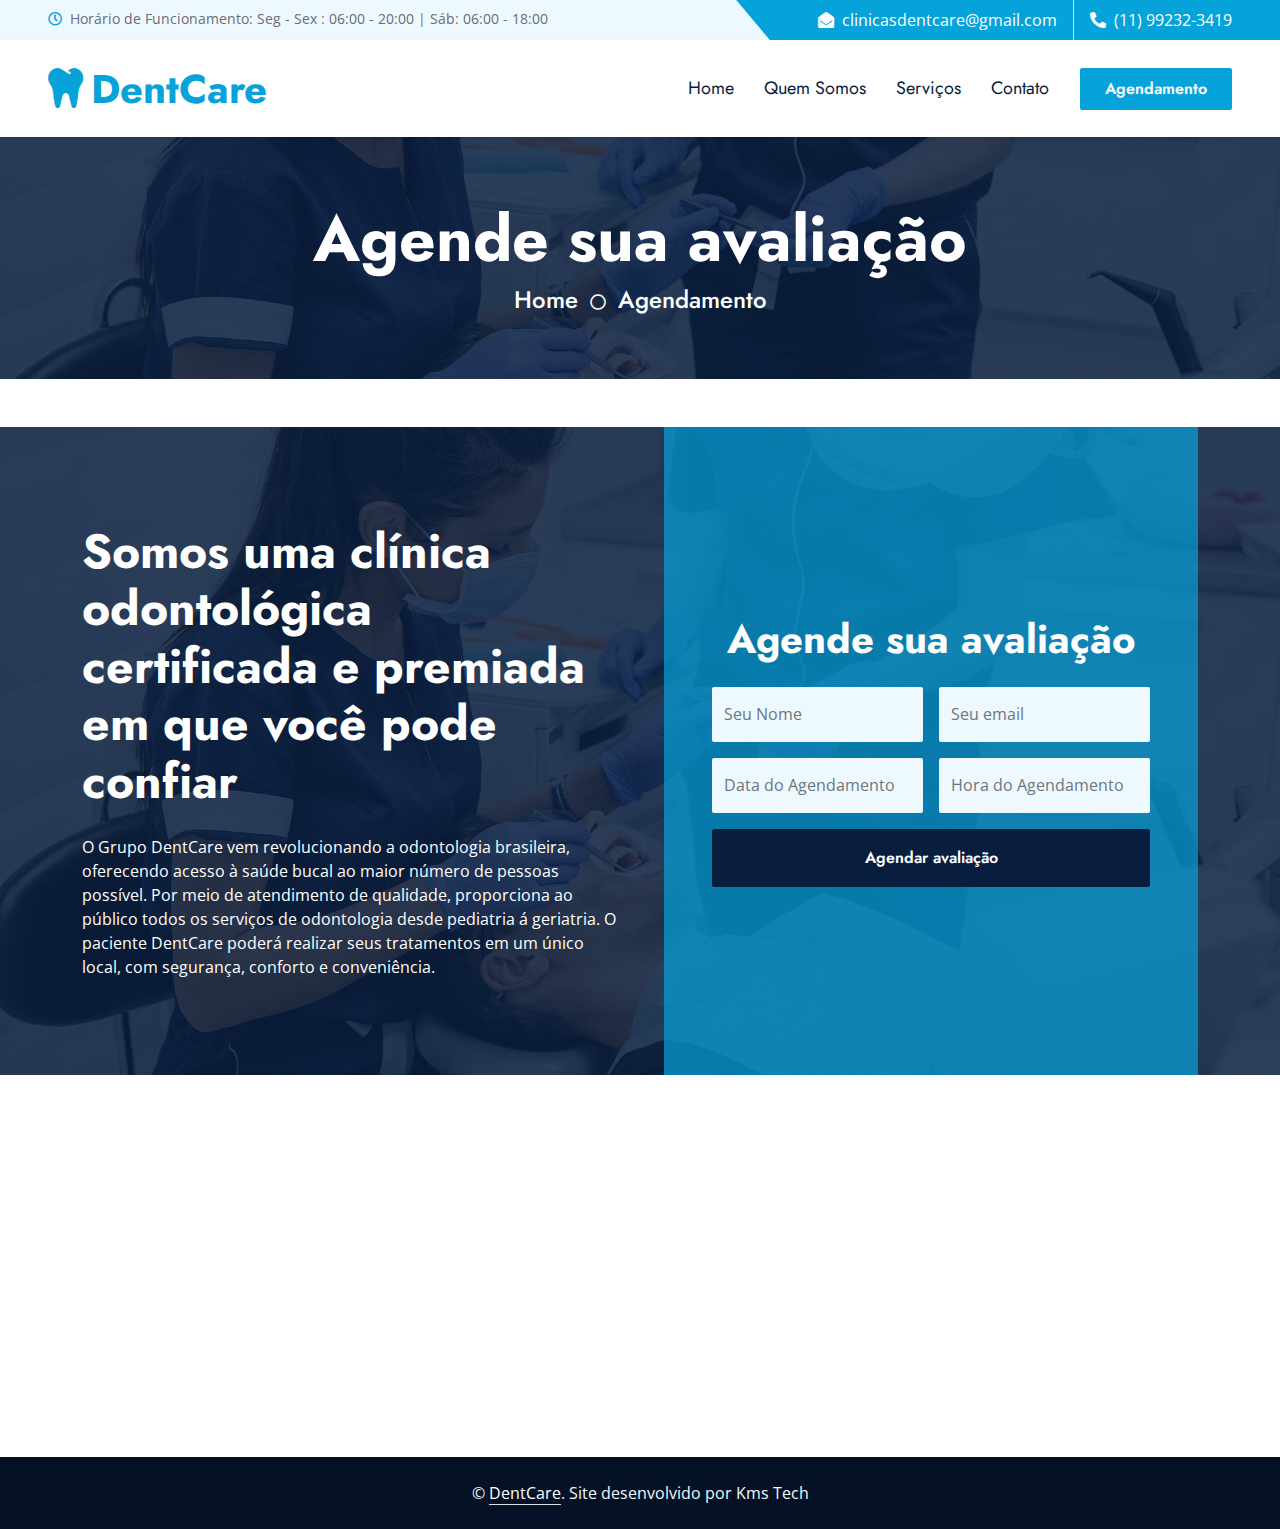
==== agendamento.html @ 5cb548e7 "primeiro projeto" ====
<!DOCTYPE html>
<html lang="en">

<head>
    <meta charset="utf-8">
    <title>DentCare - Clínica Odontológica</title>
    <meta content="width=device-width, initial-scale=1.0" name="viewport">
    <meta content="Free HTML Templates" name="keywords">
    <meta content="Free HTML Templates" name="description">

    <!-- Favicon -->
    <link href="img/favicon.ico" rel="icon">

    <!-- Google Web Fonts -->
    <link rel="preconnect" href="https://fonts.gstatic.com">
    <link href="https://fonts.googleapis.com/css2?family=Jost:wght@500;600;700&family=Open+Sans:wght@400;600&display=swap" rel="stylesheet"> 

    <!-- Icon Font Stylesheet -->
    <link href="https://cdnjs.cloudflare.com/ajax/libs/font-awesome/5.10.0/css/all.min.css" rel="stylesheet">
    <link href="https://cdn.jsdelivr.net/npm/bootstrap-icons@1.4.1/font/bootstrap-icons.css" rel="stylesheet">

    <!-- Libraries Stylesheet -->
    <link href="lib/owlcarousel/assets/owl.carousel.min.css" rel="stylesheet">
    <link href="lib/animate/animate.min.css" rel="stylesheet">
    <link href="lib/tempusdominus/css/tempusdominus-bootstrap-4.min.css" rel="stylesheet" />
    <link href="lib/twentytwenty/twentytwenty.css" rel="stylesheet" />

    <!-- Customized Bootstrap Stylesheet -->
    <link href="css/bootstrap.min.css" rel="stylesheet">

    <!-- Template Stylesheet -->
    <link href="css/style.css" rel="stylesheet">
</head>

<body>
    <!-- Spinner Start -->
    <div id="spinner" class="show bg-white position-fixed translate-middle w-100 vh-100 top-50 start-50 d-flex align-items-center justify-content-center">
        <div class="spinner-grow text-primary m-1" role="status">
            <span class="sr-only">Loading...</span>
        </div>
        <div class="spinner-grow text-dark m-1" role="status">
            <span class="sr-only">Loading...</span>
        </div>
        <div class="spinner-grow text-secondary m-1" role="status">
            <span class="sr-only">Loading...</span>
        </div>
    </div>
    <!-- Spinner End -->

 <!-- Topbar Start -->
 <div class="container-fluid bg-light ps-5 pe-0 d-none d-lg-block">
    <div class="row gx-0">
        <div class="col-md-6 text-center text-lg-start mb-2 mb-lg-0">
            <div class="d-inline-flex align-items-center">
                <small class="py-2"><i class="far fa-clock text-primary me-2"></i>Horário de Funcionamento: Seg -
                    Sex : 06:00 - 20:00 | Sáb: 06:00 - 18:00 </small>
            </div>
        </div>
        <div class="col-md-6 text-center text-lg-end">
            <div class="position-relative d-inline-flex align-items-center bg-primary text-white top-shape px-5">
                <div class="me-3 pe-3 border-end py-2">
                    <p class="m-0"><i class="fa fa-envelope-open me-2"></i>clinicasdentcare@gmail.com</p>
                </div>
                <div class="py-2">
                    <p class="m-0"><i class="fa fa-phone-alt me-2"></i>(11) 99232-3419</p>
                </div>
            </div>
        </div>
    </div>
</div>
<!-- Topbar End -->


     <!-- Navbar Start -->
    <nav class="navbar navbar-expand-lg bg-white navbar-light shadow-sm px-5 py-3 py-lg-0">
        <a href="index.html" class="navbar-brand p-0">
            <h1 class="m-0 text-primary"><i class="fa fa-tooth me-2"></i>DentCare</h1>
        </a>
        <button class="navbar-toggler" type="button" data-bs-toggle="collapse" data-bs-target="#navbarCollapse">
            <span class="navbar-toggler-icon"></span>
        </button>
        <div class="collapse navbar-collapse" id="navbarCollapse">
            <div class="navbar-nav ms-auto py-0">
                <a href="index.html" class="nav-item nav-link">Home</a>
                <a href="quemsomos.html" class="nav-item nav-link active">Quem Somos</a>
                <a href="servicos.html" class="nav-item nav-link">Serviços</a>
                <a href="contato.html" class="nav-item nav-link">Contato</a>
            </div>
            <a href="agendamento.html" class="btn btn-primary py-2 px-4 ms-3">Agendamento</a>
        </div>
    </nav>
    <!-- Navbar End -->

    <!-- Hero Start -->
    <div class="container-fluid bg-primary py-5 hero-header mb-5">
        <div class="row py-3">
            <div class="col-12 text-center">
                <h1 class="display-3 text-white animated zoomIn">Agende sua avaliação</h1>
                <a href="./index.html" class="h4 text-white">Home</a>
                <i class="far fa-circle text-white px-2"></i>
                <a href="agendamento.html" class="h4 text-white">Agendamento</a>
            </div>
        </div>
    </div>
    <!-- Hero End -->


   <!-- Appointment Start -->
   <div class="container-fluid bg-primary bg-appointment my-5 wow fadeInUp" data-wow-delay="0.1s">
    <div class="container">
        <div class="row gx-5">
            <div class="col-lg-6 py-5">
                <div class="py-5">
                    <h1 class="display-5 text-white mb-4">Somos uma clínica odontológica certificada e premiada em
                        que você pode confiar</h1>
                    <p class="text-white mb-0">O Grupo DentCare vem revolucionando a odontologia brasileira,
                        oferecendo acesso à saúde bucal ao maior número de pessoas possível.
                        Por meio de atendimento de qualidade, proporciona ao público todos os serviços de
                        odontologia desde pediatria á geriatria.
                        O paciente DentCare poderá realizar seus tratamentos em um único local, com segurança,
                        conforto e conveniência.
                </div>
            </div>
            <div class="col-lg-6">
                <div class="appointment-form h-100 d-flex flex-column justify-content-center text-center p-5 wow zoomIn"
                    data-wow-delay="0.6s">
                    <h1 class="text-white mb-4">Agende sua avaliação</h1>
                    <form>
                        <div class="row g-3">

                            <div class="col-12 col-sm-6">
                                <input type="text" class="form-control bg-light border-0" placeholder="Seu Nome"
                                    style="height: 55px;">
                            </div>
                            <div class="col-12 col-sm-6">
                                <input type="email" class="form-control bg-light border-0" placeholder="Seu email"
                                    style="height: 55px;">
                            </div>
                            <div class="col-12 col-sm-6">
                                <div class="date" id="date1" data-target-input="nearest">
                                    <input type="text" class="form-control bg-light border-0 datetimepicker-input"
                                        placeholder="Data do Agendamento" data-target="#date1"
                                        data-toggle="datetimepicker" style="height: 55px;">
                                </div>
                            </div>
                            <div class="col-12 col-sm-6">
                                <div class="time" id="time1" data-target-input="nearest">
                                    <input type="text" class="form-control bg-light border-0 datetimepicker-input"
                                        placeholder="Hora do Agendamento" data-target="#time1"
                                        data-toggle="datetimepicker" style="height: 55px;">
                                </div>
                            </div>
                            <div class="col-12">
                                <button class="btn btn-dark w-100 py-3" type="submit">Agendar avaliação</button>
                            </div>
                        </div>
                    </form>
                </div>
            </div>
        </div>
    </div>
</div>
<!-- Appointment End -->
    <br>
    <br>
     <!-- Footer Start -->
     <div class="container-fluid bg-dark text-light py-5 wow fadeInUp" data-wow-delay="0.3s" style="margin-top: -75px;">
        <div class="container pt-5">
            <div class="row g-5 pt-4">
                <div class="col-lg-3 col-md-6">
                    <h4 class="text-white mb-4">Links Rápidos</h4>
                    <div class="d-flex flex-column justify-content-start">
                        <a class="text-light mb-2" href="./index.html"><i
                                class="bi bi-arrow-right text-primary me-2"></i>Home</a>
                        <a class="text-light mb-2" href="./quemsomos.html"><i
                                class="bi bi-arrow-right text-primary me-2"></i>Quem
                            Somos</a>
                        <a class="text-light mb-2" href="servicos.html"><i
                                class="bi bi-arrow-right text-primary me-2"></i>Serviços</a>
                        <a class="text-light" href="contato.html"><i
                                class="bi bi-arrow-right text-primary me-2"></i>Contato</a>
                    </div>
                </div>
                <div class="col-lg-3 col-md-6">
                    <h4 class="text-white mb-4">Visite Nosso Consultório</h4>
                    <p class="mb-2"><i class="bi bi-geo-alt text-primary me-2"></i>R. Marechal Deodoro, 456
                        São Paulo – SP</p>
                    <p class="mb-2"><i class="bi bi-envelope-open text-primary me-2"></i>clinicasdentcare@gmail.com
                    </p>
                    <p class="mb-0"><i class="bi bi-telephone text-primary me-2"></i>(11) 99232-3419
                    </p>
                </div>
                <div class="col-lg-3 col-md-6">
                    <h4 class="text-white mb-4">Nossas Redes Sociais</h4>
                    <div class="d-flex">
                        <a class="btn btn-lg btn-primary btn-lg-square rounded me-2" href="#"><i
                                class="fab fa-twitter fw-normal"></i></a>
                        <a class="btn btn-lg btn-primary btn-lg-square rounded me-2" href="#"><i
                                class="fab fa-facebook-f fw-normal"></i></a>
                        <a class="btn btn-lg btn-primary btn-lg-square rounded me-2" href="#"><i
                                class="fab fa-linkedin-in fw-normal"></i></a>
                        <a class="btn btn-lg btn-primary btn-lg-square rounded" href="#"><i
                                class="fab fa-instagram fw-normal"></i></a>
                    </div>
                </div>
            </div>
        </div>
    </div>
    <div class="container-fluid text-light py-4" style="background: #051225;">
        <div class="container">
            <div class="row g-0">
                <div class="col-md-6 text-center text-md-start">
                    <p class="mb-md-0">&copy; <a class="text-white border-bottom" href="#">DentCare</a>. Site
                        desenvolvido por Kms Tech</p>
                </div>

            </div>
        </div>
    </div>
    <!-- Footer End -->


    <!-- Back to Top -->
    <a href="#" class="btn btn-lg btn-primary btn-lg-square rounded back-to-top"><i class="bi bi-arrow-up"></i></a>


    <!-- JavaScript Libraries -->
    <script src="https://code.jquery.com/jquery-3.4.1.min.js"></script>
    <script src="https://cdn.jsdelivr.net/npm/bootstrap@5.0.0/dist/js/bootstrap.bundle.min.js"></script>
    <script src="lib/wow/wow.min.js"></script>
    <script src="lib/easing/easing.min.js"></script>
    <script src="lib/waypoints/waypoints.min.js"></script>
    <script src="lib/owlcarousel/owl.carousel.min.js"></script>
    <script src="lib/tempusdominus/js/moment.min.js"></script>
    <script src="lib/tempusdominus/js/moment-timezone.min.js"></script>
    <script src="lib/tempusdominus/js/tempusdominus-bootstrap-4.min.js"></script>
    <script src="lib/twentytwenty/jquery.event.move.js"></script>
    <script src="lib/twentytwenty/jquery.twentytwenty.js"></script>

    <!-- Template Javascript -->
    <script src="js/main.js"></script>
</body>

</html>
---- lib/twentytwenty/twentytwenty.css ----
.twentytwenty-horizontal .twentytwenty-handle:before, .twentytwenty-horizontal .twentytwenty-handle:after, .twentytwenty-vertical .twentytwenty-handle:before, .twentytwenty-vertical .twentytwenty-handle:after {
  content: " ";
  display: block;
  background: white;
  position: absolute;
  z-index: 30;
  -webkit-box-shadow: 0px 0px 12px rgba(51, 51, 51, 0.5);
  -moz-box-shadow: 0px 0px 12px rgba(51, 51, 51, 0.5);
  box-shadow: 0px 0px 12px rgba(51, 51, 51, 0.5); }

.twentytwenty-horizontal .twentytwenty-handle:before, .twentytwenty-horizontal .twentytwenty-handle:after {
  width: 3px;
  height: 9999px;
  left: 50%;
  margin-left: -1.5px; }

.twentytwenty-vertical .twentytwenty-handle:before, .twentytwenty-vertical .twentytwenty-handle:after {
  width: 9999px;
  height: 3px;
  top: 50%;
  margin-top: -1.5px; }

.twentytwenty-before-label, .twentytwenty-after-label, .twentytwenty-overlay {
  position: absolute;
  top: 0;
  width: 100%;
  height: 100%; }

.twentytwenty-before-label, .twentytwenty-after-label, .twentytwenty-overlay {
  -webkit-transition-duration: 0.5s;
  -moz-transition-duration: 0.5s;
  transition-duration: 0.5s; }

.twentytwenty-before-label, .twentytwenty-after-label {
  -webkit-transition-property: opacity;
  -moz-transition-property: opacity;
  transition-property: opacity; }

.twentytwenty-before-label:before, .twentytwenty-after-label:before {
  color: white;
  font-size: 13px;
  letter-spacing: 0.1em; }

.twentytwenty-before-label:before, .twentytwenty-after-label:before {
  position: absolute;
  background: rgba(255, 255, 255, 0.2);
  line-height: 38px;
  padding: 0 20px;
  -webkit-border-radius: 2px;
  -moz-border-radius: 2px;
  border-radius: 2px; }

.twentytwenty-horizontal .twentytwenty-before-label:before, .twentytwenty-horizontal .twentytwenty-after-label:before {
  top: 50%;
  margin-top: -19px; }

.twentytwenty-vertical .twentytwenty-before-label:before, .twentytwenty-vertical .twentytwenty-after-label:before {
  left: 50%;
  margin-left: -45px;
  text-align: center;
  width: 90px; }

.twentytwenty-left-arrow, .twentytwenty-right-arrow, .twentytwenty-up-arrow, .twentytwenty-down-arrow {
  width: 0;
  height: 0;
  border: 6px inset transparent;
  position: absolute; }

.twentytwenty-left-arrow, .twentytwenty-right-arrow {
  top: 50%;
  margin-top: -6px; }

.twentytwenty-up-arrow, .twentytwenty-down-arrow {
  left: 50%;
  margin-left: -6px; }

.twentytwenty-container {
  -webkit-box-sizing: content-box;
  -moz-box-sizing: content-box;
  box-sizing: content-box;
  z-index: 0;
  overflow: hidden;
  position: relative;
  -webkit-user-select: none;
  -moz-user-select: none;
  -ms-user-select: none; }
  .twentytwenty-container img {
    max-width: 100%;
    position: absolute;
    top: 0;
    display: block; }
  .twentytwenty-container.active .twentytwenty-overlay, .twentytwenty-container.active :hover.twentytwenty-overlay {
    background: rgba(0, 0, 0, 0); }
    .twentytwenty-container.active .twentytwenty-overlay .twentytwenty-before-label,
    .twentytwenty-container.active .twentytwenty-overlay .twentytwenty-after-label, .twentytwenty-container.active :hover.twentytwenty-overlay .twentytwenty-before-label,
    .twentytwenty-container.active :hover.twentytwenty-overlay .twentytwenty-after-label {
      opacity: 0; }
  .twentytwenty-container * {
    -webkit-box-sizing: content-box;
    -moz-box-sizing: content-box;
    box-sizing: content-box; }

.twentytwenty-before-label {
  opacity: 0; }
  .twentytwenty-before-label:before {
    content: attr(data-content); }

.twentytwenty-after-label {
  opacity: 0; }
  .twentytwenty-after-label:before {
    content: attr(data-content); }

.twentytwenty-horizontal .twentytwenty-before-label:before {
  left: 10px; }

.twentytwenty-horizontal .twentytwenty-after-label:before {
  right: 10px; }

.twentytwenty-vertical .twentytwenty-before-label:before {
  top: 10px; }

.twentytwenty-vertical .twentytwenty-after-label:before {
  bottom: 10px; }

.twentytwenty-overlay {
  -webkit-transition-property: background;
  -moz-transition-property: background;
  transition-property: background;
  background: rgba(0, 0, 0, 0);
  z-index: 25; }
  .twentytwenty-overlay:hover {
    background: rgba(0, 0, 0, 0.5); }
    .twentytwenty-overlay:hover .twentytwenty-after-label {
      opacity: 1; }
    .twentytwenty-overlay:hover .twentytwenty-before-label {
      opacity: 1; }

.twentytwenty-before {
  z-index: 20; }

.twentytwenty-after {
  z-index: 10; }

.twentytwenty-handle {
  height: 38px;
  width: 38px;
  position: absolute;
  left: 50%;
  top: 50%;
  margin-left: -22px;
  margin-top: -22px;
  border: 3px solid white;
  -webkit-border-radius: 1000px;
  -moz-border-radius: 1000px;
  border-radius: 1000px;
  -webkit-box-shadow: 0px 0px 12px rgba(51, 51, 51, 0.5);
  -moz-box-shadow: 0px 0px 12px rgba(51, 51, 51, 0.5);
  box-shadow: 0px 0px 12px rgba(51, 51, 51, 0.5);
  z-index: 40;
  cursor: pointer; }

.twentytwenty-horizontal .twentytwenty-handle:before {
  bottom: 50%;
  margin-bottom: 22px;
  -webkit-box-shadow: 0 3px 0 white, 0px 0px 12px rgba(51, 51, 51, 0.5);
  -moz-box-shadow: 0 3px 0 white, 0px 0px 12px rgba(51, 51, 51, 0.5);
  box-shadow: 0 3px 0 white, 0px 0px 12px rgba(51, 51, 51, 0.5); }
.twentytwenty-horizontal .twentytwenty-handle:after {
  top: 50%;
  margin-top: 22px;
  -webkit-box-shadow: 0 -3px 0 white, 0px 0px 12px rgba(51, 51, 51, 0.5);
  -moz-box-shadow: 0 -3px 0 white, 0px 0px 12px rgba(51, 51, 51, 0.5);
  box-shadow: 0 -3px 0 white, 0px 0px 12px rgba(51, 51, 51, 0.5); }

.twentytwenty-vertical .twentytwenty-handle:before {
  left: 50%;
  margin-left: 22px;
  -webkit-box-shadow: 3px 0 0 white, 0px 0px 12px rgba(51, 51, 51, 0.5);
  -moz-box-shadow: 3px 0 0 white, 0px 0px 12px rgba(51, 51, 51, 0.5);
  box-shadow: 3px 0 0 white, 0px 0px 12px rgba(51, 51, 51, 0.5); }
.twentytwenty-vertical .twentytwenty-handle:after {
  right: 50%;
  margin-right: 22px;
  -webkit-box-shadow: -3px 0 0 white, 0px 0px 12px rgba(51, 51, 51, 0.5);
  -moz-box-shadow: -3px 0 0 white, 0px 0px 12px rgba(51, 51, 51, 0.5);
  box-shadow: -3px 0 0 white, 0px 0px 12px rgba(51, 51, 51, 0.5); }

.twentytwenty-left-arrow {
  border-right: 6px solid white;
  left: 50%;
  margin-left: -17px; }

.twentytwenty-right-arrow {
  border-left: 6px solid white;
  right: 50%;
  margin-right: -17px; }

.twentytwenty-up-arrow {
  border-bottom: 6px solid white;
  top: 50%;
  margin-top: -17px; }

.twentytwenty-down-arrow {
  border-top: 6px solid white;
  bottom: 50%;
  margin-bottom: -17px; }
---- css/style.css ----
/********** Template CSS **********/
:root {
    --primary: #06A3DA;
    --secondary: #F57E57;
    --light: #EEF9FF;
    --dark: #091E3E;
}

h1,
h2,
.font-weight-bold {
    font-weight: 700 !important;
}

h3,
h4,
.font-weight-semi-bold {
    font-weight: 600 !important;
}

h5,
h6,
.font-weight-medium {
    font-weight: 500 !important;
}

.btn {
    font-family: 'Jost', sans-serif;
    font-weight: 600;
    transition: .5s;
}

.btn-primary,
.btn-secondary {
    color: #FFFFFF;
}

.btn-primary:hover {
    background: var(--secondary);
    border-color: var(--secondary);
}

.btn-secondary:hover {
    background: var(--primary);
    border-color: var(--primary);
}

.btn-square {
    width: 36px;
    height: 36px;
}

.btn-sm-square {
    width: 28px;
    height: 28px;
}

.btn-lg-square {
    width: 46px;
    height: 46px;
}

.btn-square,
.btn-sm-square,
.btn-lg-square {
    padding-left: 0;
    padding-right: 0;
    text-align: center;
}

#spinner {
    opacity: 0;
    visibility: hidden;
    transition: opacity .5s ease-out, visibility 0s linear .5s;
    z-index: 99999;
}

#spinner.show {
    transition: opacity .5s ease-out, visibility 0s linear 0s;
    visibility: visible;
    opacity: 1;
}

.back-to-top {
    position: fixed;
    display: none;
    right: 45px;
    bottom: 45px;
    z-index: 99;
}

.top-shape::before {
    position: absolute;
    content: "";
    width: 35px;
    height: 100%;
    top: 0;
    left: -17px;
    background: var(--primary);
    transform: skew(40deg);
}

.navbar-light .navbar-nav .nav-link {
    font-family: 'Jost', sans-serif;
    padding: 35px 15px;
    font-size: 18px;
    color: var(--dark);
    outline: none;
    transition: .5s;
}

.sticky-top.navbar-light .navbar-nav .nav-link {
    padding: 20px 15px;
}

.navbar-light .navbar-nav .nav-link:hover,
.navbar-light .navbar-nav .nav-link.active {
    color: var(--dark);
}

@media (max-width: 991.98px) {
    .navbar-light .navbar-nav .nav-link,
    .sticky-top.navbar-light .navbar-nav .nav-link {
        padding: 10px 0;
    }
}

.carousel-caption {
    top: 0;
    left: 0;
    right: 0;
    bottom: 0;
    background: rgba(9, 30, 62, .85);
    z-index: 1;
}

@media (max-width: 576px) {
    .carousel-caption h5 {
        font-size: 14px;
        font-weight: 500 !important;
    }

    .carousel-caption h1 {
        font-size: 30px;
        font-weight: 600 !important;
    }
}

.carousel-control-prev,
.carousel-control-next {
    width: 10%;
}

.carousel-control-prev-icon,
.carousel-control-next-icon {
    width: 3rem;
    height: 3rem;
}

@media (min-width: 991.98px) {
    .banner {
        position: relative;
        margin-top: -90px;
        z-index: 1;
    }
}


}

.section-title h5::after {
    position: absolute;
    content: "";
    width: 15px;
    height: 3px;
    right: -75px;
    bottom: 11px;
    background: var(--secondary);
}

.twentytwenty-wrapper {
    height: 100%;
}

.hero-header {
    background: linear-gradient(rgba(9, 30, 62, .85), rgba(9, 30, 62, .85)), url(../img/carousel-1.jpg) center center no-repeat;
    background-size: cover;
}

.bg-appointment {
    background: linear-gradient(rgba(9, 30, 62, .85), rgba(9, 30, 62, .85)), url(../img/carousel-1.jpg) center center no-repeat;
    background-size: cover;
}

.appointment-form {
    background: rgba(6, 163, 218, .7);
}

.service-item img,
.service-item .bg-light,
.service-item .bg-light h5,
.team-item .team-text {
    transition: .5s;
}

.service-item:hover img {
    transform: scale(1.15);
}

.team-item .team-text::after,
.service-item .bg-light::after {
    position: absolute;
    content: "";
    top: 50%;
    bottom: 0;
    left: 15px;
    right: 15px;
    border-radius:100px / 15px;
    box-shadow: 0 0 15px rgba(0, 0, 0, .7);
    opacity: 0;
    transition: .5s;
    z-index: -1;
}

.team-item:hover .team-text::after,
.service-item:hover .bg-light::after {
    opacity: 1;
}

.bg-offer {
    background:url(../img/carousel-1.jpg) center center no-repeat;
    background-size: cover;
}

.offer-text {
    background: rgba(6, 163, 218, .85);
}

.price-carousel .owl-nav {
    position: absolute;
    width: calc(100% + 45px);
    height: 45px;
    top: calc(50% - 22.5px);
    left: -22.5px;
    display: flex;
    justify-content: space-between;
    opacity: 0;
    transition: .5s;
}

.price-carousel:hover .owl-nav {
    opacity: 1;
}

.price-carousel .owl-nav .owl-prev,
.price-carousel .owl-nav .owl-next {
    position: relative;
    width: 45px;
    height: 45px;
    display: flex;
    align-items: center;
    justify-content: center;
    color: #FFFFFF;
    background: var(--primary);
    border-radius: 2px;
    font-size: 22px;
    transition: .5s;
}

.price-carousel .owl-nav .owl-prev:hover,
.price-carousel .owl-nav .owl-next:hover {
    background: var(--secondary);
}

.bg-testimonial {
    background: url(../img/carousel-2.jpg) center center no-repeat;
    background-size: cover;
}

.testimonial-carousel {
    background: rgba(6, 163, 218, .85);
}

.testimonial-carousel .owl-nav {
    position: absolute;
    width: calc(100% + 46px);
    height: 46px;
    top: calc(50% - 23px);
    left: -23px;
    display: flex;
    justify-content: space-between;
    z-index: 1;
}

.testimonial-carousel .owl-nav .owl-prev,
.testimonial-carousel .owl-nav .owl-next {
    position: relative;
    width: 46px;
    height: 46px;
    display: flex;
    align-items: center;
    justify-content: center;
    color: #FFFFFF;
    background: var(--primary);
    border-radius: 2px;
    font-size: 22px;
    transition: .5s;
}

.testimonial-carousel .owl-nav .owl-prev:hover,
.testimonial-carousel .owl-nav .owl-next:hover {
    background: var(--secondary);
}

.testimonial-carousel .owl-item img {
    width: 120px;
    height: 120px;
}

.row{
    justify-content: center;
}

.mb-md-0{
    text-align-last: center;
}
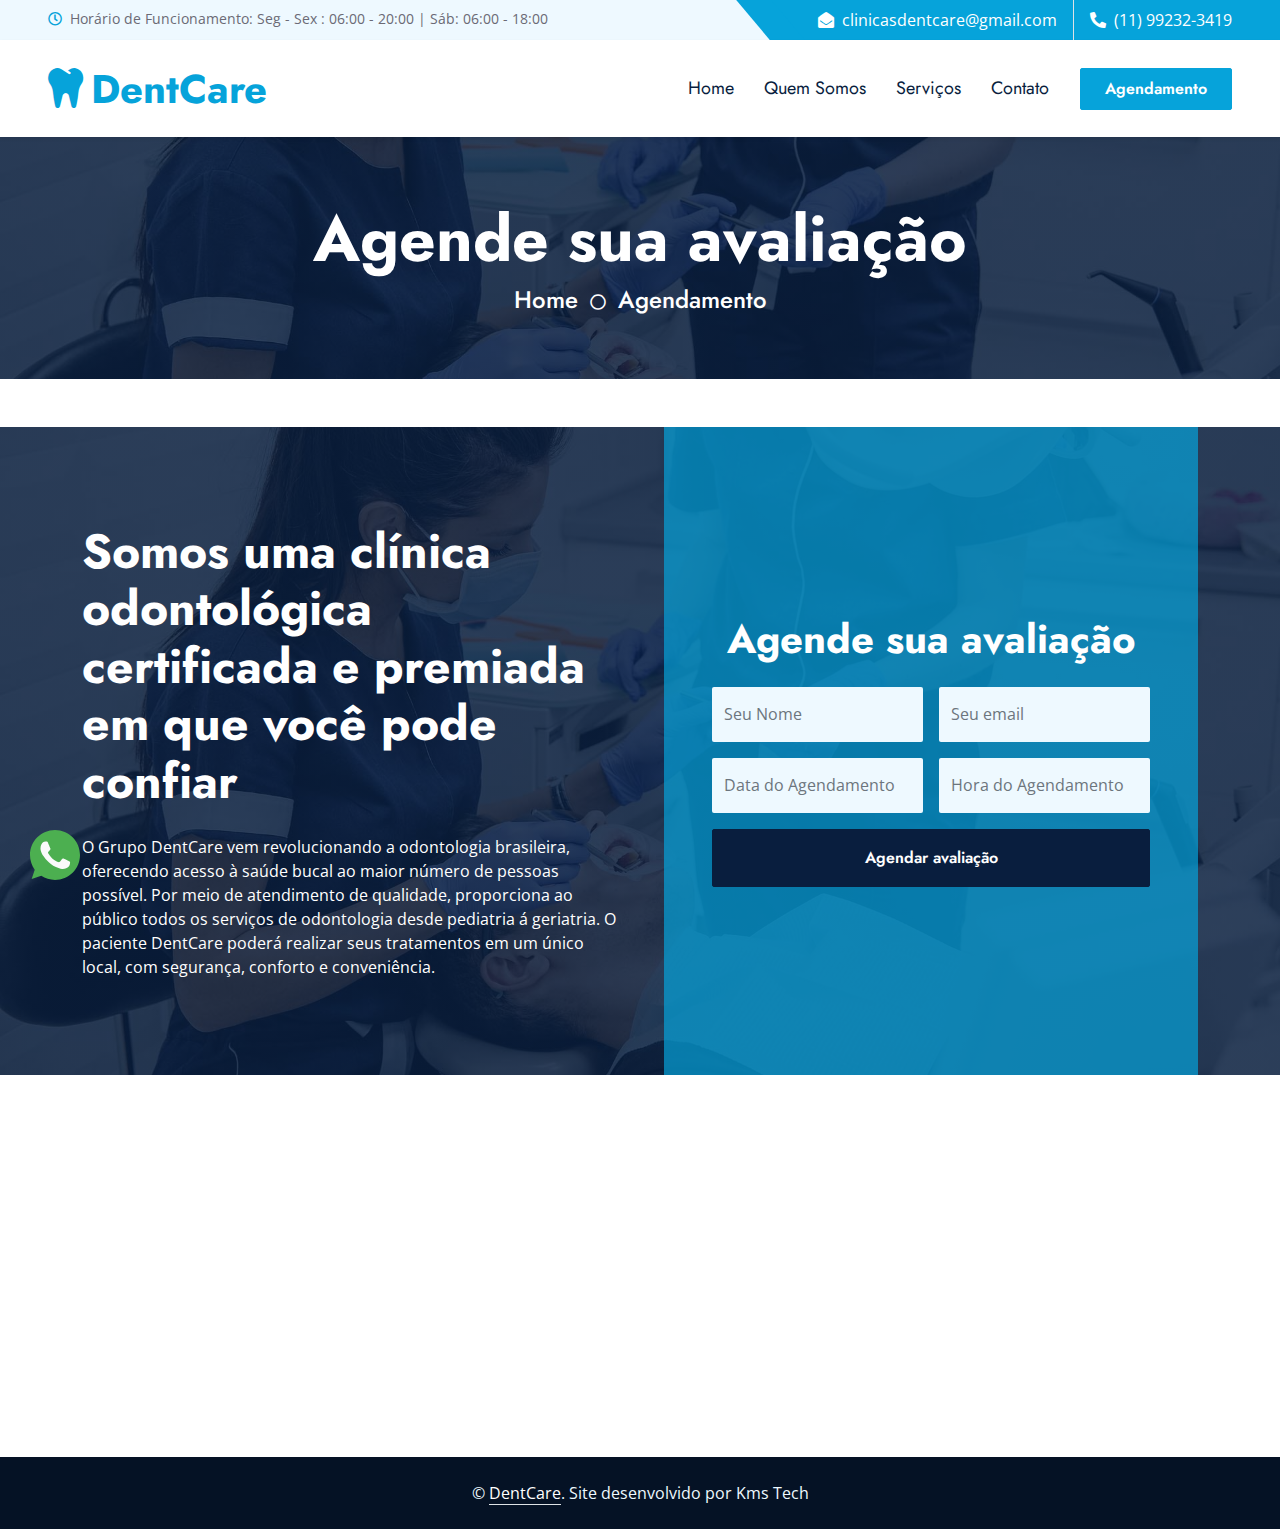
==== commit a48f3a06: "atualizacao botao whatsapp" ====
--- a/agendamento.html
+++ b/agendamento.html
@@ -1,12 +1,11 @@
 <!DOCTYPE html>
-<html lang="en">
+<html lang="pt-br">
 
 <head>
     <meta charset="utf-8">
     <title>DentCare - Clínica Odontológica</title>
     <meta content="width=device-width, initial-scale=1.0" name="viewport">
-    <meta content="Free HTML Templates" name="keywords">
-    <meta content="Free HTML Templates" name="description">
+  
 
     <!-- Favicon -->
     <link href="img/favicon.ico" rel="icon">
@@ -218,7 +217,13 @@
         </div>
     </div>
     <!-- Footer End -->
-
+    
+    <!--WhatsApp Button-->
+    <a href="https://api.whatsapp.com/send?phone=5519999999999&text=Texto%20aqui"
+    target="_blank"
+    style="position:fixed;bottom:20px;left:30px;">
+    <svg enable-background="new 0 0 512 512" width="50" height="50" version="1.1" viewBox="0 0 512 512" xml:space="preserve" xmlns="http://www.w3.org/2000/svg"><path d="M256.064,0h-0.128l0,0C114.784,0,0,114.816,0,256c0,56,18.048,107.904,48.736,150.048l-31.904,95.104  l98.4-31.456C155.712,496.512,204,512,256.064,512C397.216,512,512,397.152,512,256S397.216,0,256.064,0z" fill="#4CAF50"/><path d="m405.02 361.5c-6.176 17.44-30.688 31.904-50.24 36.128-13.376 2.848-30.848 5.12-89.664-19.264-75.232-31.168-123.68-107.62-127.46-112.58-3.616-4.96-30.4-40.48-30.4-77.216s18.656-54.624 26.176-62.304c6.176-6.304 16.384-9.184 26.176-9.184 3.168 0 6.016 0.16 8.576 0.288 7.52 0.32 11.296 0.768 16.256 12.64 6.176 14.88 21.216 51.616 23.008 55.392 1.824 3.776 3.648 8.896 1.088 13.856-2.4 5.12-4.512 7.392-8.288 11.744s-7.36 7.68-11.136 12.352c-3.456 4.064-7.36 8.416-3.008 15.936 4.352 7.36 19.392 31.904 41.536 51.616 28.576 25.44 51.744 33.568 60.032 37.024 6.176 2.56 13.536 1.952 18.048-2.848 5.728-6.176 12.8-16.416 20-26.496 5.12-7.232 11.584-8.128 18.368-5.568 6.912 2.4 43.488 20.48 51.008 24.224 7.52 3.776 12.48 5.568 14.304 8.736 1.792 3.168 1.792 18.048-4.384 35.52z" fill="#FAFAFA"/></svg>
+    </a>
 
     <!-- Back to Top -->
     <a href="#" class="btn btn-lg btn-primary btn-lg-square rounded back-to-top"><i class="bi bi-arrow-up"></i></a>
